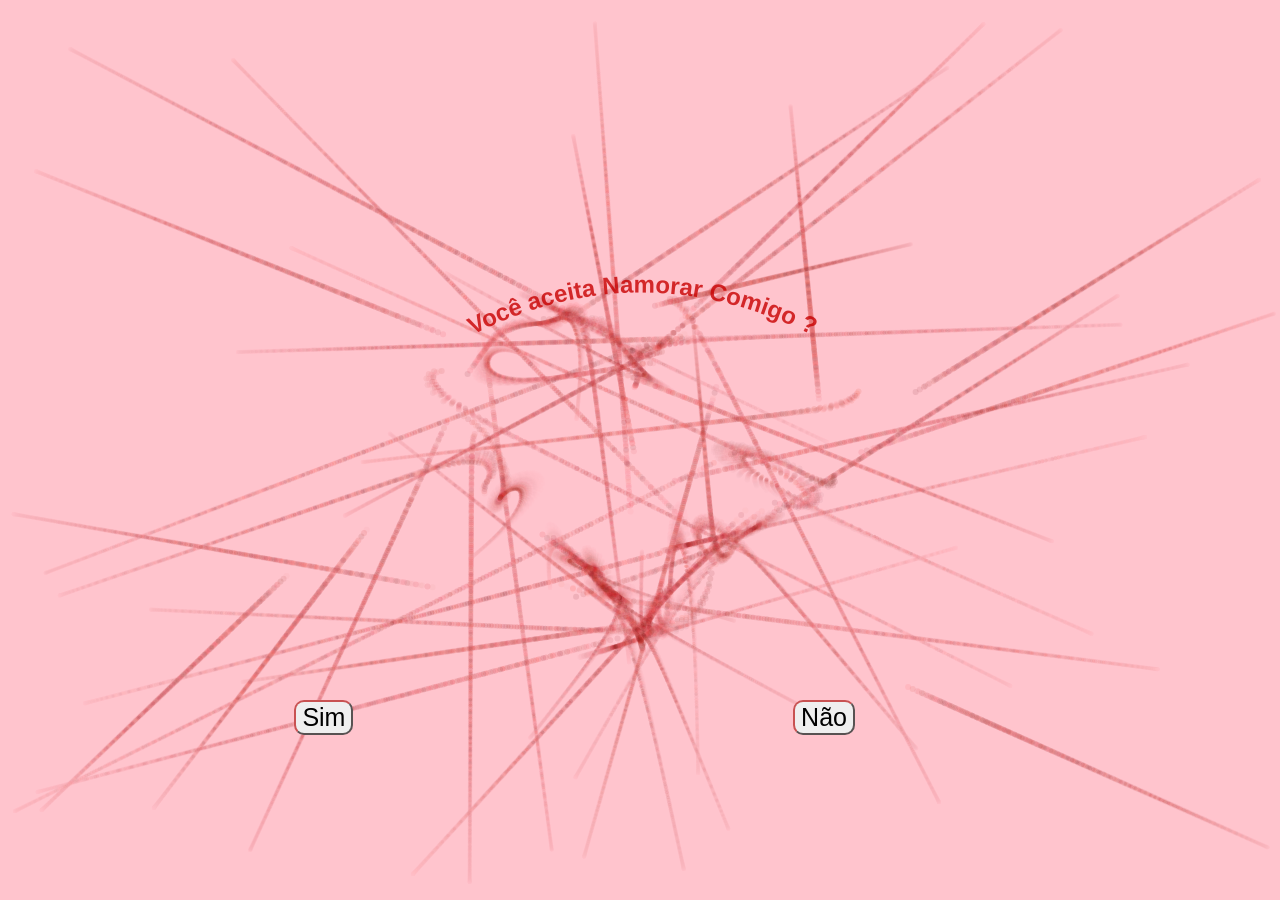
==== heart-particles-v2.html @ e134fba1 "Add files via upload" ====
<!DOCTYPE html>
<html lang="en">
  <head>
    <meta charset="UTF-8">
    <meta name="viewport" content="width=device-width, initial-scale=1.0">
    <title>heart</title>
    <!-- credits to the writter "@tommyho" follow him on 👉 https://codepen.io/tommyho -->
    <style>
      @keyframes gradiente {
      0% { background-position: 0% 50%; }
      50% { background-position: 100% 50%; }
      100% { background-position: 0% 50%; }
    }
    button:hover {
      color: white;
      background-color: rgb(100, 0, 0);
    }
    button.sim {
      border-color: rgba(95, 0, 0, 0.658);
      font-family: Verdana, sans-serif;
      border-radius: 10px;
      font-size: 25px;
      position: relative;
      top: 700px;
      left: 23%;
      z-index: 100;
      align-items: center;
      justify-content: center;
    }
        button.não {
      border-color: rgba(95, 0, 0, 0.658);
      font-family: Verdana, sans-serif;
      border-radius: 10px;
      font-size: 25px;
      position: relative;
      top: 700px;
      left: 57%;
      z-index: 100;
      align-items: center;
      justify-content: center;
    }
       body {
        margin: 0;
        padding: 0;
        overflow: hidden;
        background-color: rgba(255, 192, 203, 0.1);
        font-family: "Archivo Black", sans-serif;
        color: white;
      }
      svg {
        cursor: default;
        position: fixed;
        top: 180px;
        left: 50%;
        transform: translateX(-50%);
        z-index: 5;
      }
      #c {
        position: fixed;
        top: 0;
        left: 0;
        width: 100%;
        height: 100%;
        z-index: 1;
      }

      .heart-outline {
        position: fixed;
        top: 50%;
        left: 50%;
        transform: translate(-50%, -50%);
        width: 360px;
        height: 320px;
        fill: none;
        stroke: rgba(255, 255, 255, 0.3);
        stroke-width: 2;
        pointer-events: none;
        z-index: 10;
      }

      #intro-controls {
        display: none;
      }

      #intro-controls h2 {
        display: none;
      }

      #intro-controls ul {
        display: none;
      }

      #intro-controls li {
        display: none;
      }

      #toggle-fullscreen {
        display: none;
        position: fixed;
        top: 20px;
        right: 20px;
        background: rgba(0, 0, 0, 0.7);
        color: white;
        border: none;
        padding: 10px;
        border-radius: 5px;
        cursor: pointer;
        z-index: 100;
        backdrop-filter: blur(5px);
      }

      @media (max-width: 600px) {
      }
    </style>
  </head>
  <body>
    <svg width="500" height="500">
  <defs>
    <path id="curva" d="M 55 170 Q 250 55 450 170" />
  </defs>
  <text font-size="24" fill="rgba(200, 0, 0, 0.8)" font-weight="bold">
    <textPath href="#curva" startOffset="50%" text-anchor="middle">
      Você aceita Namorar Comigo ?
    </textPath>
  </text>
</svg>

<button onclick="window.location.href='login.html'" class="sim">Sim</button>
<button id="não" class="não">Não</button>

    <canvas id="c"></canvas>

    <script>
      
      // Configuration
      const config = {
          particleCount: 60,
          speed: 2,
          colorScheme: 'red',
          mouseInfluence: 0,
          showHeartOutline: true,
          particleSize: 3
      };

      // Canvas setup
      const canvas = document.getElementById('c');
      const ctx = canvas.getContext('2d');
      let canvasWidth = canvas.width = window.innerWidth;
      let canvasHeight = canvas.height = window.innerHeight;

    // Animation state
    let trails = [];
    let heartPath = [];
    let mouseX = canvasWidth / 2;
    let mouseY = canvasHeight / 2;
    let mouseActive = false;
    let animationRunning = false;
    // Initialize heart path points (fixed formula)
    function initHeartPath() {
        heartPath = [];
        const PI2 = 6.28318; // 2*PI approximation
        const steps = Math.max(32, config.particleCount);
        
        for (let i = 0; i < steps; i++) {
            const t = (i / steps) * PI2;
            heartPath.push([
                canvasWidth/2 + 180 * Math.pow(Math.sin(t), 3),
                canvasHeight/2 + 10 * (-(15 * Math.cos(t) - 5 * Math.cos(2*t) - 2 * Math.cos(3*t) - Math.cos(4*t)))
            ]);
        }
    }

      // Initialize particles with proper bounds checking
      function initParticles() {
          trails = [];
          if (heartPath.length === 0) initHeartPath();

          for (let i = 0; i < config.particleCount; i++) {
              const particles = [];
              const x = Math.random() * canvasWidth;
              const y = Math.random() * canvasHeight;

              for (let k = 0; k < config.particleCount; k++) {
                  // Color generation
                  let hue, saturation = Math.random() * 40 + 60;
                  let brightness = Math.random() * 60 + 20;
                  
                  switch(config.colorScheme) {
                      case 'red': hue = Math.random() * 20 + 350; break;
                      case 'blue': hue = Math.random() * 20 + 200; break;
                      case 'green': hue = Math.random() * 20 + 100; break;
                      case 'monochrome': hue = 0; saturation = 0; break;
                      default: hue = i/config.particleCount * 360; // rainbow
                  }

                  particles.push({
                      x, y,
                      velX: 0, velY: 0,
                      radius: ((1 - k/config.particleCount) + 1) * config.particleSize/2,
                      speed: Math.random() + 1,
                      targetIndex: Math.floor(Math.random() * heartPath.length),
                      direction: i % 2 * 2 - 1,
                      friction: Math.random() * 0.2 + 0.7,
                      color: `hsla(${hue},${saturation}%,${brightness}%,0.1)`
                  });
              }
              trails.push(particles);
          }
      }

      // Render a single particle
      function renderParticle(particle) {
          ctx.fillStyle = particle.color;
          ctx.beginPath();
          ctx.arc(particle.x, particle.y, particle.radius, 0, Math.PI * 2);
          ctx.fill();
      }

      // Main animation loop with robust error handling
      function animationLoop() {
          if (!animationRunning) return; // Stop the animation if not running

          try {
              // Clear with trail effect
              ctx.fillStyle = "rgba(255, 192, 203, 0.1)";
              ctx.fillRect(0, 0, canvasWidth, canvasHeight);

              trails.forEach(trail => {
                  if (!trail || !trail.length) return;
                  
                  const leader = trail[0];
                  const target = heartPath[leader.targetIndex % heartPath.length];
                  if (!target) return;

                  // Mouse influence
                  if (mouseActive && config.mouseInfluence > 0) {
                      const dx = mouseX - leader.x;
                      const dy = mouseY - leader.y;
                      const dist = Math.sqrt(dx*dx + dy*dy);
                      
                      if (dist < 300) {
                          const force = (1 - dist/300) * (config.mouseInfluence/20);
                          leader.velX += dx/dist * force;
                          leader.velY += dy/dist * force;
                      }
                  }

                  // Move toward target
                  const dx = leader.x - target[0];
                  const dy = leader.y - target[1];
                  const dist = Math.sqrt(dx*dx + dy*dy);

                  if (dist < 10) {
                      if (Math.random() > 0.95) {
                          leader.targetIndex = Math.floor(Math.random() * heartPath.length);
                      } else {
                          if (Math.random() > 0.99) leader.direction *= -1;
                          leader.targetIndex += leader.direction;
                          leader.targetIndex = (leader.targetIndex + heartPath.length) % heartPath.length;
                      }
                  }

                  // Update physics
                  leader.velX += -dx/dist * leader.speed * config.speed;
                  leader.velY += -dy/dist * leader.speed * config.speed;
                  leader.x += leader.velX;
                  leader.y += leader.velY;
                  leader.velX *= leader.friction;
                  leader.velY *= leader.friction;

                  // Render trail
                  renderParticle(leader);
                  for (let k = 1; k < trail.length; k++) {
                      trail[k].x -= (trail[k].x - trail[k-1].x) * 0.7;
                      trail[k].y -= (trail[k].y - trail[k-1].y) * 0.7;
                      renderParticle(trail[k]);
                  }
              });
          } catch (error) {
              console.error("Animation error:", error);
          }

          requestAnimationFrame(animationLoop);
      }

      // Control handlers
      function setupControls() {
          // Mouse tracking
          document.addEventListener('mousemove', (e) => {
              mouseX = e.clientX;
              mouseY = e.clientY;
              mouseActive = true;
          });
          document.addEventListener('mouseleave', () => mouseActive = false);

          // Window resize
          window.addEventListener('resize', () => {
              canvasWidth = canvas.width = window.innerWidth;
              canvasHeight = canvas.height = window.innerHeight;
              initHeartPath();
          });
      }

      // Initialize everything
      function init() {
          animationRunning = true;
          setupControls();
          animationLoop();

          // Initialize everything
          initHeartPath();
          initParticles();
      }

      // Start the animation
      init();

          const botao = document.getElementById("não");

    botao.addEventListener("click", () => {
      botao.style.display = "none"; // faz o botão desaparecer
    });
    </script>
  </body>
</html>
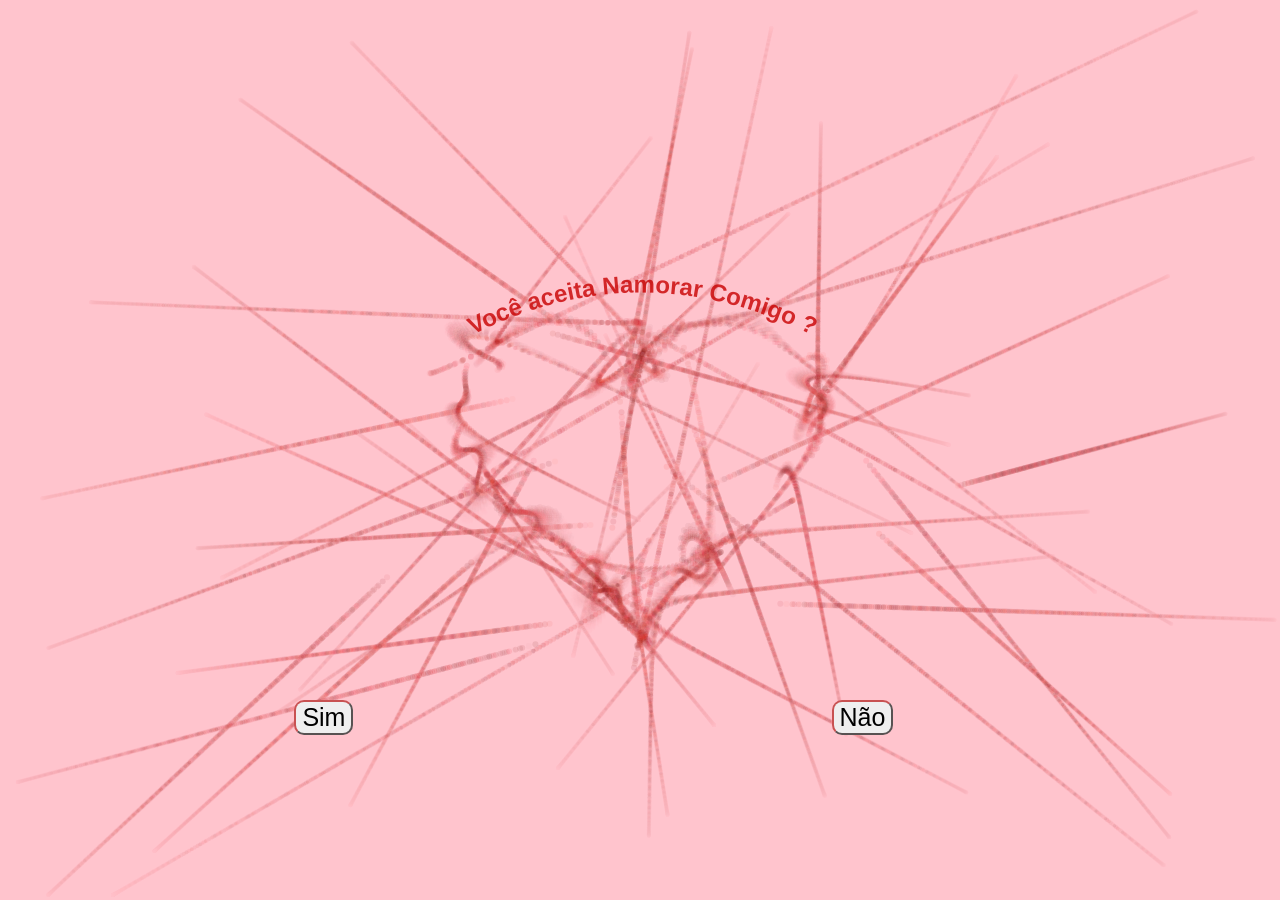
==== commit 65b43b98: "Add files via upload" ====
--- a/heart-particles-v2.html
+++ b/heart-particles-v2.html
@@ -34,7 +34,7 @@
       font-size: 25px;
       position: relative;
       top: 700px;
-      left: 57%;
+      left: 60%;
       z-index: 100;
       align-items: center;
       justify-content: center;
